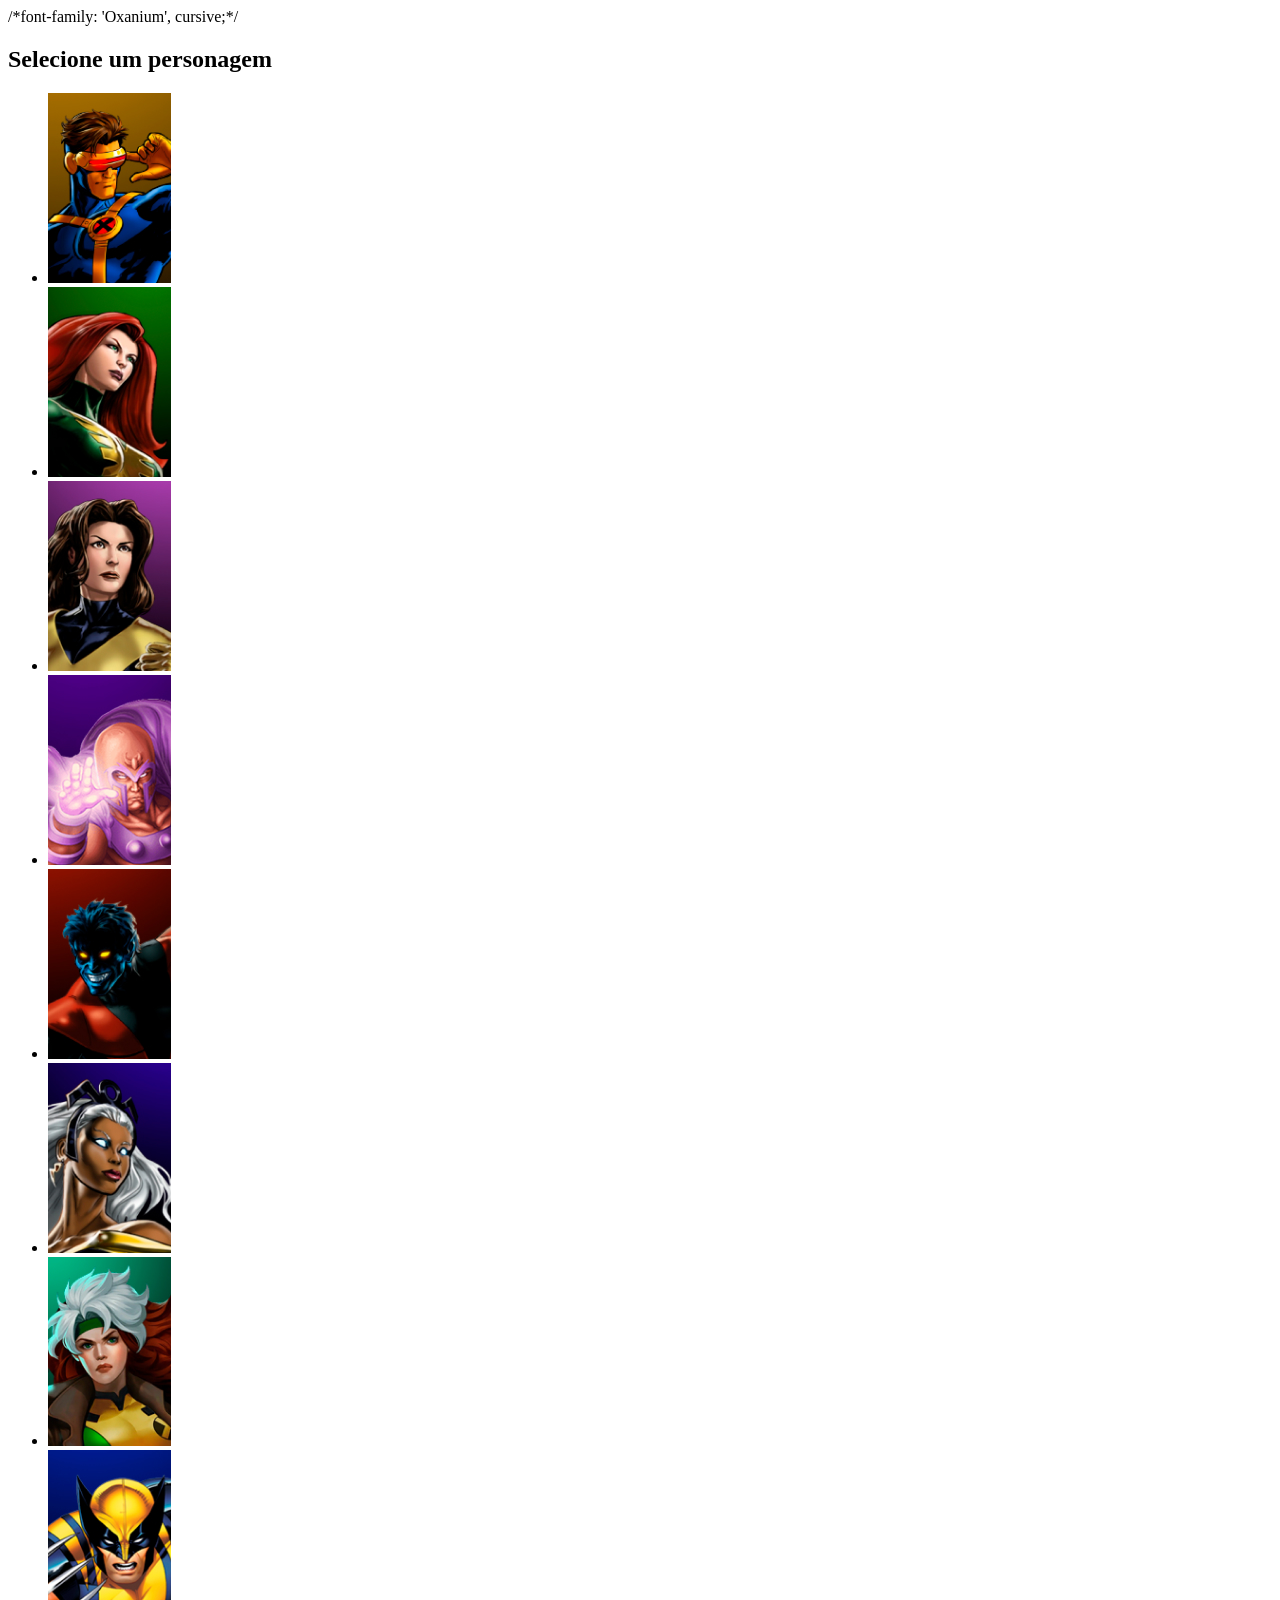
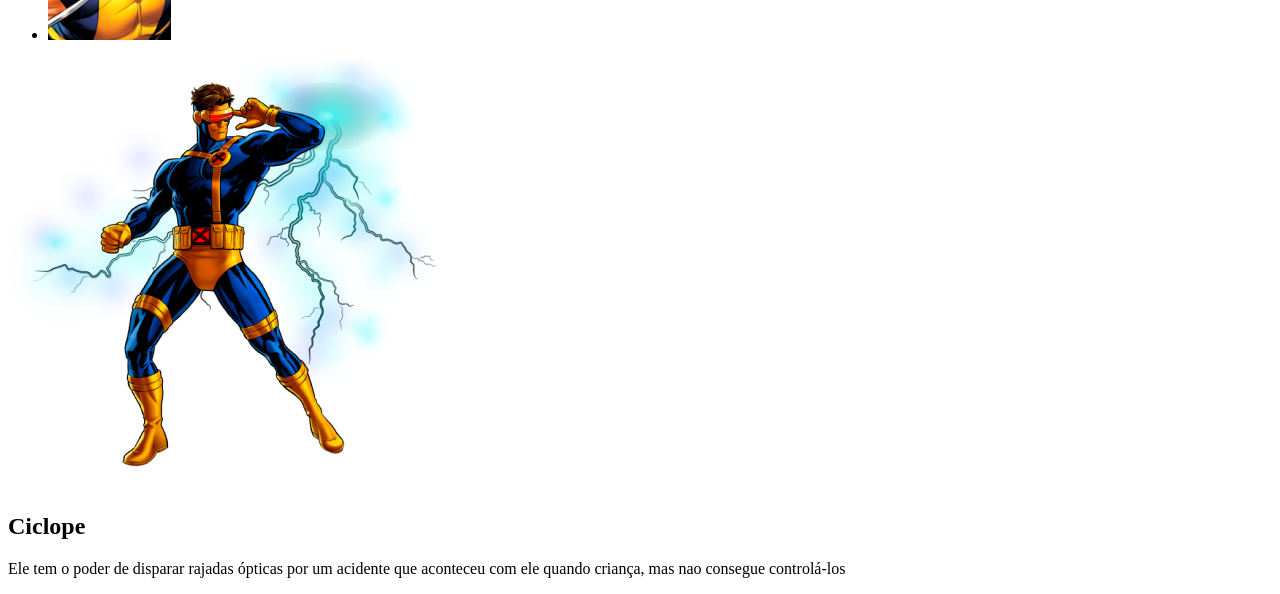
==== Projeto/index.html @ f8c5aa8e "Primeira aula" ====
<!DOCTYPE html>
<html lang="pt-BR">

<head>
    <meta charset="UTF-8">
    <meta name="viewport" content="width=device-width, initial-scale=1.0">
    <title>Projeto X- Men - Semana do Zero ao Programador Contratado</title>
    <link rel="shortcut icon" href="src/image/logo.svg" type="image/x-icon">
    <link rel="preconnect" href="https://fonts.googleapis.com">
    <link rel="preconnect" href="https://fonts.gstatic.com" crossorigin>
    <link href="https://fonts.googleapis.com/css2?family=Oxanium:wght@300;400;700&display=swap" rel="stylesheet">
    /*font-family: 'Oxanium', cursive;*/
</head>

<body>
    <header class="cabecalho">
    </header>
    <main class="selecao-de-personagens">
        <section class="personagens">
            <h1 class="titulo">Selecione um personagem</h1>
            <ul class="lista-de-personagens">
                <li class="personagem" id="ciclope">
                    <img src="src/image/card-ciclope.jpg" alt="Pesonagem ciclope">
                </li>
                <li class="personagem" id="jean-gray">
                    <img src="src/image/card-jean-grey.jpg" alt="Pesonagem jean-gray">
                </li>
                <li class="personagem" id="lince-negra">
                    <img src="src/image/card-lince-negra.jpg" alt="Pesonagem lince-negra">
                </li>
                <li class="personagem" id="magneto">
                    <img src="src/image/card-magneto.jpg" alt="Pesonagem magneto">
                </li>
                <li class="personagem" id="noturno">
                    <img src="src/image/card-noturno.jpg" alt="Pesonagem noturno">
                </li>
                <li class="personagem" id="tempestade">
                    <img src="src/image/card-tempestade.jpg" alt="Pesonagem tempestade">
                </li>
                <li class="personagem" id="vampira">
                    <img src="src/image/card-vampira.jpg" alt="Pesonagem vampira">
                </li>
                <li class="personagem" id="wolverine">
                    <img src="src/image/card-wolverine.jpg" alt="Pesonagem wolverine">
                </li>
            </ul>
        </section>
        <section class="personagem-selecionado">
            <img class="personagem-" src="src/image/card-ciclope.png" alt="Pesonagem Selecionado">
            <div class="informacoes-personagens">
                <h2 class="nome-personagem" id="nome-personagem">Ciclope</h2>
                <p class="descricao-personagem" id="descricao-personagem">Ele tem o poder de disparar rajadas ópticas
                    por um acidente que aconteceu com ele quando criança, mas nao consegue controlá-los</p>
            </div>
        </section>
    </main>
</body>

</html>
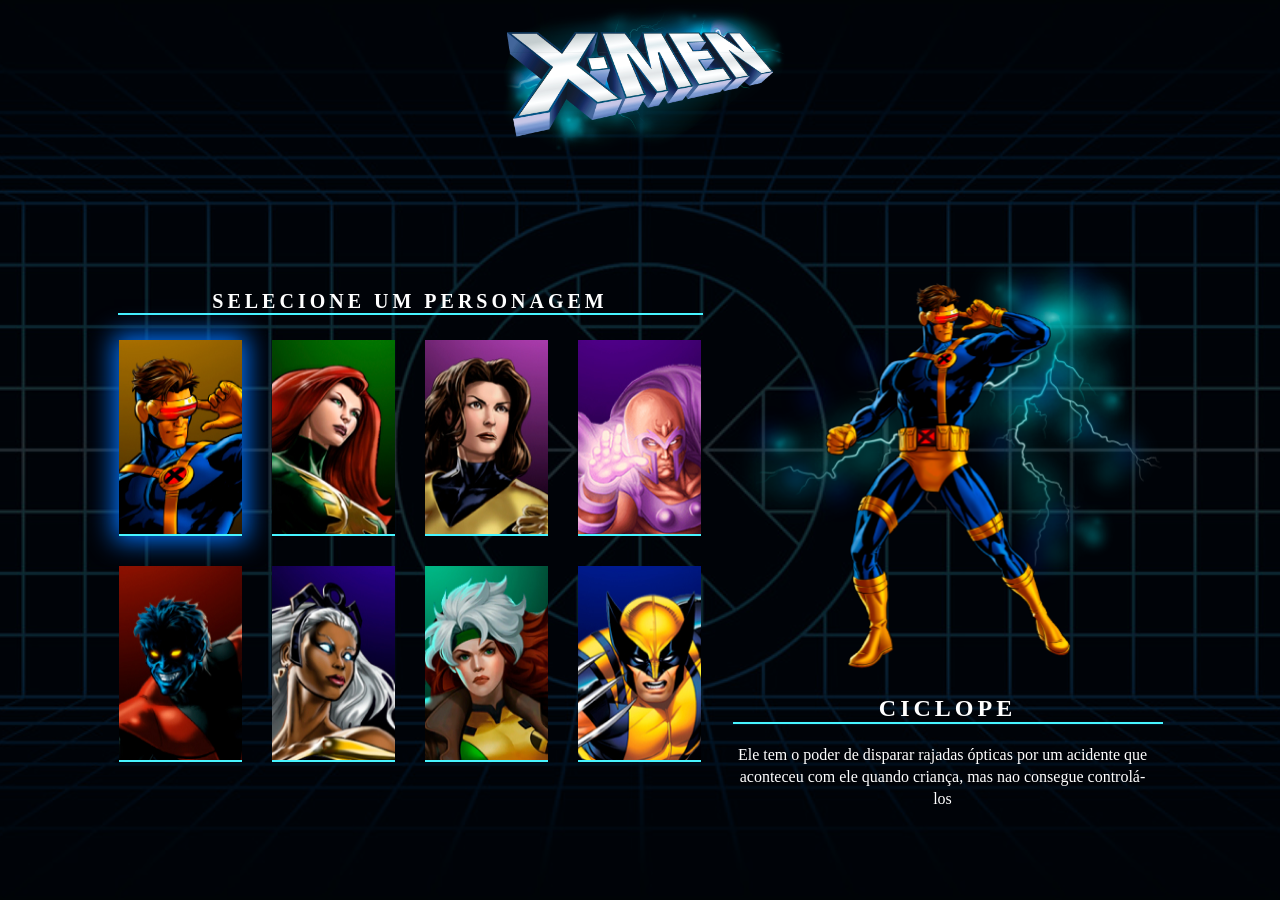
==== commit 1311ad0d: "Segunda aula Aplicação do Css na pagina" ====
--- a/Projeto/index.html
+++ b/Projeto/index.html
@@ -9,17 +9,21 @@
     <link rel="preconnect" href="https://fonts.googleapis.com">
     <link rel="preconnect" href="https://fonts.gstatic.com" crossorigin>
     <link href="https://fonts.googleapis.com/css2?family=Oxanium:wght@300;400;700&display=swap" rel="stylesheet">
-    /*font-family: 'Oxanium', cursive;*/
+    <link rel="stylesheet" href="src/css/reset.css">
+    <link rel="stylesheet" href="src/css/estilos.css">
+    <link rel="stylesheet" href="src/css/responsivo.css">
+    <!--#font-family: 'Oxanium', cursive; -->
 </head>
 
 <body>
     <header class="cabecalho">
+        <img class="logo" src="src/image/logo.svg" alt="Logo X-men">
     </header>
     <main class="selecao-de-personagens">
         <section class="personagens">
             <h1 class="titulo">Selecione um personagem</h1>
             <ul class="lista-de-personagens">
-                <li class="personagem" id="ciclope">
+                <li class="personagem selecionado" id="ciclope">
                     <img src="src/image/card-ciclope.jpg" alt="Pesonagem ciclope">
                 </li>
                 <li class="personagem" id="jean-gray">
@@ -46,7 +50,7 @@
             </ul>
         </section>
         <section class="personagem-selecionado">
-            <img class="personagem-" src="src/image/card-ciclope.png" alt="Pesonagem Selecionado">
+            <img class="personagem-grande" src="src/image/card-ciclope.png" alt="Pesonagem Selecionado">
             <div class="informacoes-personagens">
                 <h2 class="nome-personagem" id="nome-personagem">Ciclope</h2>
                 <p class="descricao-personagem" id="descricao-personagem">Ele tem o poder de disparar rajadas ópticas
--- a/Projeto/src/css/estilos.css
+++ b/Projeto/src/css/estilos.css
@@ -0,0 +1,90 @@
+body {
+    font-family: 'Oxanium', cursive;
+    background-color: #000000;
+    color: #ffffff;
+}
+
+body::before{
+    content: "";
+    background-image: url(../image/bg-desktop.jpg);
+    background-repeat: no-repeat;
+    background-size: cover;
+    background-position: center;
+    width: 100%;
+    height: 100%;
+    position: absolute;
+    z-index: -1;
+    opacity: 0.2;
+}
+
+.cabecalho {
+    display: flex;
+    justify-content: center;
+}
+
+.selecao-de-personagens {
+    display: flex;
+    align-items: center;
+    gap: 30px;    
+    min-height: calc(100vh - 152px);
+    justify-content: center;
+}
+
+.selecao-de-personagens .personagens {
+    display: flex;
+    flex-direction: column;
+    align-items: center;
+    max-width: 585px;
+    gap: 25px;
+}
+
+.selecao-de-personagens .titulo {
+    font-size: 20px;
+    letter-spacing: 4px;
+    text-transform: uppercase;
+    border-bottom: 2px solid #47f4ff;
+    width: 100%;
+    text-align: center;
+
+}
+
+.selecao-de-personagens .lista-de-personagens {
+    display: flex;
+    flex-wrap: wrap;
+    gap: 30px;
+    justify-content: center;
+}
+
+.lista-de-personagens .personagem img {
+    width: 100%;
+    height: 100%;
+    border-bottom: 2px solid #47f4ff;
+}
+
+.lista-de-personagens .personagem.selecionado {
+    box-shadow: 0px 0px 24px 5px #0271f7;
+}
+
+.personagem-selecionado {
+    text-align: center;
+    max-height: 530px;
+    
+}
+
+.personagem-selecionado .personagem-grande{
+    width: 430px;
+    height: 430px;
+}
+
+.personagem-selecionado .nome-personagem{
+    border-bottom: 2px solid #47f4ff;
+    letter-spacing: 4px;
+    text-transform: uppercase;
+}
+
+.personagem-selecionado .descricao-personagem{
+    font-size: 16px;
+    line-height: 22px;
+    text-align: center;
+    margin-top: 20px;
+    width: 420px}
--- a/Projeto/src/css/responsivo.css
+++ b/Projeto/src/css/responsivo.css
@@ -0,0 +1,39 @@
+@media (max-width: 1120px) {
+    .cabecalho .logo {
+        max-width: 190px;
+    }
+
+    .selecao-de-personagens {
+        flex-direction: column-reverse;
+        max-width: 420px;
+        margin: 0 auto;
+    }
+
+    .selecao-de-personagens .lista-de-personagens{
+        gap: 9px;
+    }
+
+    .selecao-de-personagens .personagens{
+        margin-top: 37px;
+
+    }
+
+    .selecao-de-personagens  .titulo{
+        font-size: 15px;
+    }
+
+    .selecao-de-personagens .personagens img{
+        width: 80px;
+    }
+
+    .personagem-selecionado .personagem-grande{
+        width: 340px;
+        height: 340px;
+    }
+    
+    .personagem-selecionado .descricao-personagem{
+        width: 80%;
+        font-size: 16px;
+        margin: 20px auto;
+    }
+}
